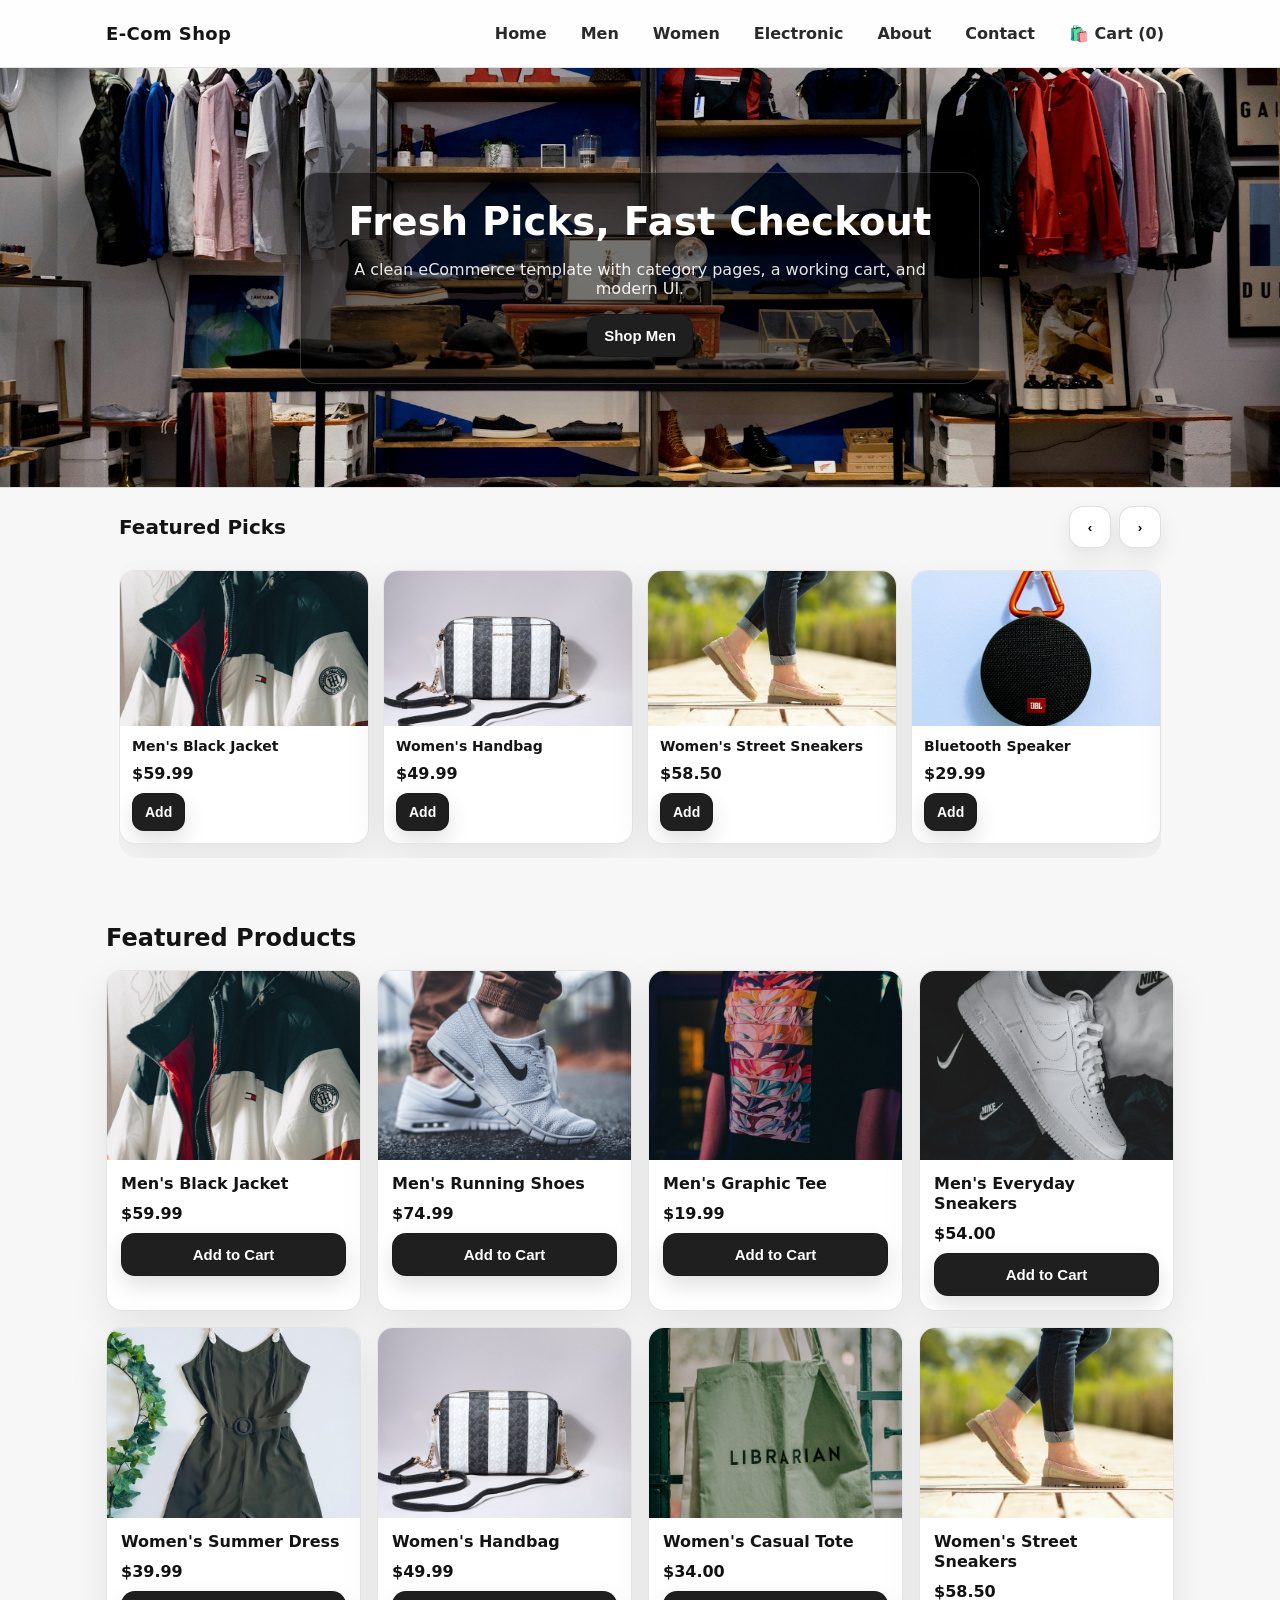
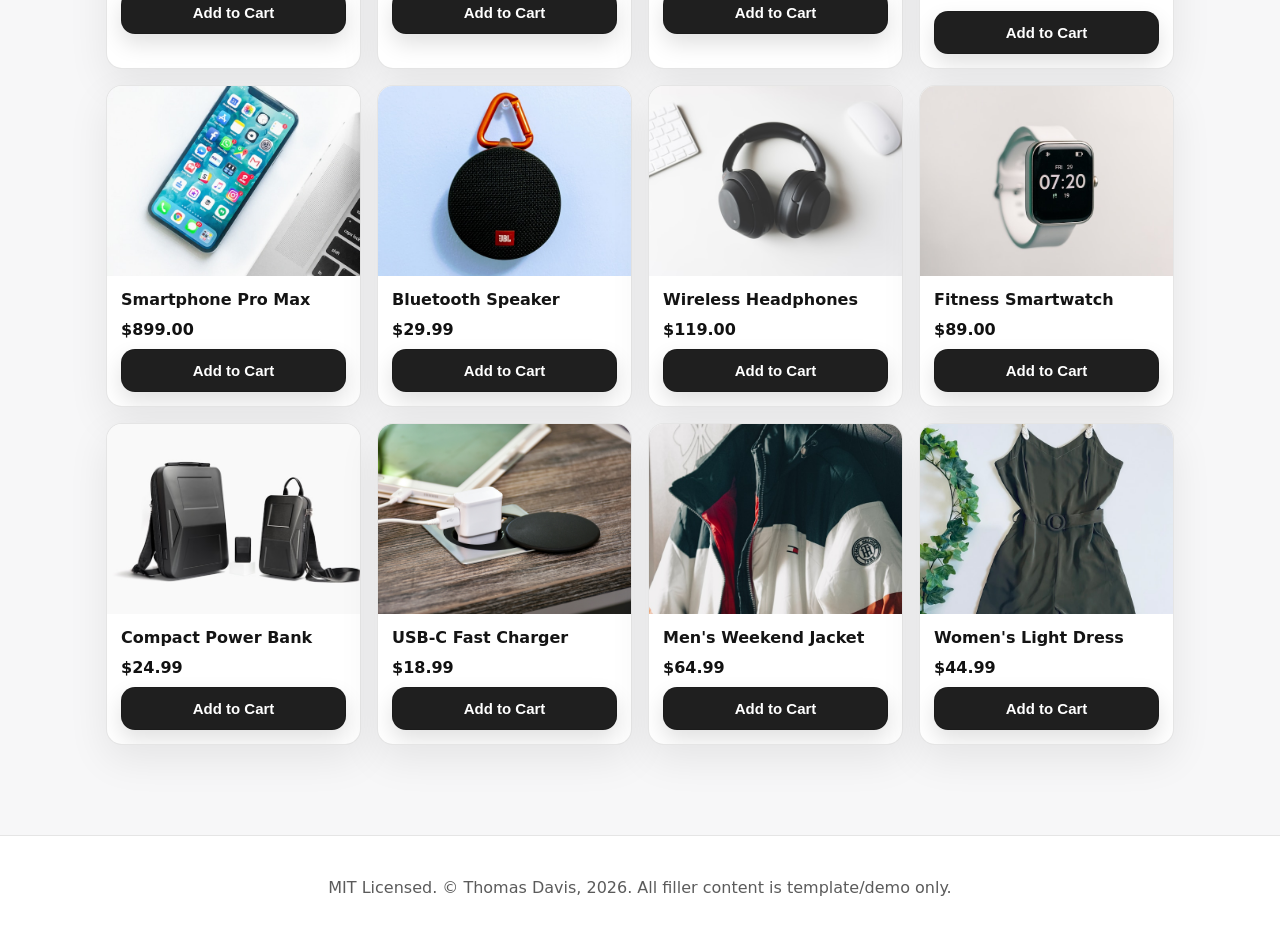
==== app/index.html @ df1555ee "feat: import ecommerce storefront application" ====
<!DOCTYPE html>
<html lang="en">
<head>
  <meta charset="UTF-8" />
  <meta name="viewport" content="width=device-width, initial-scale=1.0" />

  <meta name="asset-base" content="." />

  <title>E-Com Shop</title>

  <link rel="stylesheet" href="css/style.css" />
  <link rel="stylesheet" href="https://cdnjs.cloudflare.com/ajax/libs/animate.css/4.1.1/animate.min.css" />
</head>

<body>
  <header>
    <div class="header-inner">
      <!-- Logo section -->
      <div class="logo">
        <a href="index.html"><strong>E-Com Shop</strong></a>
      </div>

      <!-- Menu & Pages -->
      <button id="nav-toggle" class="nav-toggle" aria-expanded="false" aria-controls="site-nav">
        ☰ Menu
      </button>

      <nav id="site-nav">
        <a href="index.html">Home</a>
        <a href="pages/men.html">Men</a>
        <a href="pages/women.html">Women</a>
        <a href="pages/electronic.html">Electronic</a>
        <a href="pages/about.html">About</a>
        <a href="pages/contact.html">Contact</a>
        <a href="pages/cart.html">🛍️ Cart (<span id="cart-count">0</span>)</a>
      </nav>
    </div>
  </header>

  <!-- Hero Carousel -->
  <section class="hero-carousel">
    <div class="carousel-slide active" style="background-image: url('images/slide1.jpg');">
      <div class="carousel-content animate__animated animate__fadeIn">
        <h1>Fresh Picks, Fast Checkout</h1>
        <p class="muted" style="color:#fff; opacity:.9;">
          A clean eCommerce template with category pages, a working cart, and modern UI.
        </p>
        <button class="btn">Shop Men</button>
      </div>
    </div>

    <div class="carousel-slide" style="background-image: url('images/slide2.jpg');">
      <div class="carousel-content">
        <h1>Modern Styles</h1>
        <p class="muted" style="color:#fff; opacity:.9;">
          Browse curated Women’s items with a smooth product grid.
        </p>
        <button class="btn">Shop Women</button>
      </div>
    </div>

    <div class="carousel-slide" style="background-image: url('images/slide3.jpg');">
      <div class="carousel-content">
        <h1>Electronics That Pop</h1>
        <p class="muted" style="color:#fff; opacity:.9;">
          Phones, speakers, headphones, and more.
        </p>
        <button class="btn">Shop Electronics</button>
      </div>
    </div>
  </section>

  <!-- Featured Picks Carousel -->
  <section class="mini-carousel-section">
  <div class="mini-carousel-head">
    <h2 class="mini-carousel-title">Featured Picks</h2>
    <div class="mini-carousel-controls">
      <button class="mini-btn" type="button" id="mini-prev" aria-label="Previous">‹</button>
      <button class="mini-btn" type="button" id="mini-next" aria-label="Next">›</button>
    </div>
  </div>

  <div class="mini-carousel" id="mini-carousel" tabindex="0" aria-label="Featured items carousel"></div>
</section>

<!-- Main products -->
  <main>
    <section class="hot-deals">
      <h2 class="animate__animated animate__fadeInUp">Featured Products</h2>
      <div id="product-list" class="products"></div>
    </section>
  </main>

<!-- Footer section change to what ever you want -->
  <footer>
    <p>MIT Licensed. © Thomas Davis, 2026. All filler content is template/demo only.</p>
  </footer>

  <script src="js/animations.js"></script>
  <script src="js/main.js"></script>
</body>
</html>
---- app/css/style.css ----
/* ===============================
   E-Com Shop - style.css (2026)
   MIT Licensed. © Thomas Davis
================================ */

:root{
  --bg: #f7f7f8;
  --surface: #ffffff;
  --text: #141414;
  --muted: #5b5b5b;
  --border: rgba(0,0,0,.10);
  --shadow: 0 10px 30px rgba(0,0,0,.10);

  --brand: #ff8a00;
  --brand2: #ffb300;

  --radius: 16px;
  --radius-sm: 12px;

  --max: 1100px;
}

*{ box-sizing: border-box; }
html, body { height: 100%; }

body{
  margin: 0;
  font-family: ui-sans-serif, system-ui, -apple-system, "Segoe UI", Roboto, Arial, sans-serif;
  background: var(--bg);
  color: var(--text);
  scroll-behavior: smooth;
}

a{ color: inherit; text-decoration: none; }
img{ display:block; max-width: 100%; }

.muted{ color: var(--muted); }

/* ===============================
   Header / Nav
================================ */
header{
  position: sticky;
  top: 0;
  z-index: 1000;
  background: rgba(255,255,255,.85);
  backdrop-filter: blur(10px);
  border-bottom: 1px solid var(--border);
}

.header-inner{
  max-width: var(--max);
  margin: 0 auto;
  padding: 14px 16px;
  display: flex;
  align-items: center;
  justify-content: space-between;
  gap: 14px;
}

.logo{
  display: flex;
  align-items: center;
  gap: 10px;
  font-weight: 800;
  letter-spacing: .4px;
  font-size: 18px;
  cursor: pointer;
}

.logo:hover{
  opacity: .85;
}

nav{
  display: flex;
  align-items: center;
  gap: 14px;
}

nav a{
  position: relative;
  font-weight: 700;
  color: #2a2a2a;
  padding: 10px 10px;
  border-radius: 10px;
}

nav a:hover{
  background: rgba(0,0,0,.05);
}

#cart-count{
  font-weight: 900;
}

#cart-count.pulse{
  animation: pulse 250ms ease;
}

@keyframes pulse{
  from { transform: scale(1); }
  to { transform: scale(1.2); }
}

.nav-toggle{
  display: none;
  border: 1px solid var(--border);
  background: var(--surface);
  padding: 10px 12px;
  border-radius: 12px;
  cursor: pointer;
  font-weight: 800;
}

/* Mobile nav */
@media (max-width: 860px){
  .nav-toggle{ display: inline-flex; align-items:center; gap:8px; }
  nav{
    position: fixed;
    inset: 64px 12px auto 12px;
    display: none;
    flex-direction: column;
    align-items: stretch;
    background: var(--surface);
    border: 1px solid var(--border);
    border-radius: 16px;
    padding: 10px;
    box-shadow: var(--shadow);
  }
  nav.open{ display:flex; }
  nav a{ padding: 12px 12px; }
}

/* ===============================
   Buttons
================================ */
.btn{
  appearance: none;
  border: 1px solid rgba(0,0,0,.12);
  background: #1f1f1f;
  color: #fff;
  padding: 12px 16px;
  font-size: 15px;
  border-radius: 14px;
  cursor: pointer;
  font-weight: 800;
  transition: transform .15s ease, box-shadow .15s ease, background .15s ease;
  box-shadow: 0 10px 22px rgba(0,0,0,.12);
}

.btn:hover{
  background: #4d4d4d;
  border-color: rgba(255, 217, 0, 0.6);
  color: #fff;
  transform: translateY(-1px);
  box-shadow: 0 14px 28px rgba(0,0,0,.16);
}

.btn:active{
  transform: translateY(0);
  box-shadow: 0 8px 16px rgba(0,0,0,.14);
}

.btn:disabled{
  opacity: .6;
  cursor: not-allowed;
  box-shadow: none;
}

.btn-secondary{
  background: var(--surface);
  color: var(--text);
}

.btn-secondary:hover{
  background: rgba(0,0,0,.05);
}

/* ===============================
   Hero Carousel
================================ */
.hero-carousel{
  position: relative;
  height: 420px;
  overflow: hidden;
  border-bottom: 1px solid var(--border);
}

.carousel-slide{
  position: absolute;
  inset: 0;
  background-size: cover;
  background-position: center;
  opacity: 0;
  transition: opacity .55s ease;
  display: grid;
  place-items: center;
}

.carousel-slide.active{
  opacity: 1;
}

.carousel-content{
  width: min(680px, calc(100% - 24px));
  background: rgba(0,0,0,.55);
  border: 1px solid rgba(255,255,255,.18);
  color: #fff;
  padding: 26px;
  border-radius: 18px;
  text-align: center;
  box-shadow: 0 20px 60px rgba(0,0,0,.25);
}

.carousel-content h1{
  margin: 0 0 12px;
  font-size: clamp(26px, 3vw, 40px);
  letter-spacing: .2px;
}

/* ===============================
   Mini Item Carousel (clean)
================================ */
:root{
  --mini-card: 250px;
  --mini-gap: 14px;
  --mini-visible: 4;
}

/* This keeps the section aligned with the rest of the page */
.mini-carousel-section{
  margin: 18px auto 26px;
  max-width: var(--max);
  padding: 0 16px;
}

/* This centers the "Featured Picks" row to the SAME width as the carousel */
.mini-carousel-head{
  display: flex;
  align-items: center;
  justify-content: space-between;
  gap: 12px;

  width: calc((var(--mini-card) * var(--mini-visible)) + (var(--mini-gap) * (var(--mini-visible) - 1)));
  max-width: 100%;
  margin: 0 auto 12px;
}

.mini-carousel-title{
  margin: 0;
  font-size: 20px;
}

.mini-carousel-controls{
  display: flex;
  gap: 8px;
}

/* Buttons stay “attached” to the carousel width */
.mini-btn{
  width: 42px;
  height: 42px;
  border-radius: 14px;
  border: 1px solid rgba(0,0,0,.12);
  background: #fff;
  font-weight: 900;
  cursor: pointer;
  box-shadow: 0 10px 22px rgba(0,0,0,.08);
  transition: transform .15s ease, box-shadow .15s ease, background .15s ease;
}

.mini-btn:hover{
  background: rgba(0,0,0,.04);
  transform: translateY(-1px);
  box-shadow: 0 14px 28px rgba(0,0,0,.12);
}

/* The carousel viewport: shows 4 cards, but can scroll for 7+ */
.mini-carousel{
  display: grid;
  grid-auto-flow: column;
  grid-auto-columns: var(--mini-card);
  gap: var(--mini-gap);

  width: calc((var(--mini-card) * var(--mini-visible)) + (var(--mini-gap) * (var(--mini-visible) - 1)));
  max-width: 100%;
  margin: 0 auto;

  overflow-x: auto;
  scroll-snap-type: x mandatory;
  scroll-behavior: smooth;
  -webkit-overflow-scrolling: touch;

  padding: 10px 4px 14px;
  border-radius: 18px;

  /* Hide scrollbar (optional but cleaner) */
  scrollbar-width: none;              /* Firefox */
}
.mini-carousel::-webkit-scrollbar{    /* Chrome/Safari */
  display: none;
}

/* Card styles */
.mini-card{
  scroll-snap-align: start;
  background: #fff;
  border: 1px solid rgba(0,0,0,.10);
  border-radius: 16px;
  overflow: hidden;
  box-shadow: 0 14px 40px rgba(0,0,0,.08);
  display: grid;
  grid-template-rows: auto 1fr;
}

.mini-card img{
  width: 100%;
  aspect-ratio: 16 / 10;
  object-fit: cover;
  background: #f2f2f2;
}

.mini-body{
  padding: 12px;
  display: grid;
  gap: 8px;
}

.mini-name{
  margin: 0;
  font-size: 14px;
  line-height: 1.25;
  font-weight: 900;
}

.mini-price{
  margin: 0;
  font-weight: 900;
}

.mini-actions{
  display: flex;
  gap: 10px;
  align-items: center;
  margin-top: 2px;
}

.mini-actions .btn{
  padding: 10px 12px;
  border-radius: 12px;
  font-size: 14px;
}

/* Responsive behavior */
@media (max-width: 1100px){
  :root{ --mini-visible: 3; }
}

@media (max-width: 860px){
  :root{ --mini-visible: 2; }
}

@media (max-width: 720px){
  .mini-carousel-controls{ display:none; }
  :root{ --mini-visible: 1; }
  :root{ --mini-card: 240px; }
}


/* ===============================
   Sections / Layout
================================ */
main{
  max-width: var(--max);
  margin: 0 auto;
  padding: 26px 16px 60px;
}

.hot-deals{
  background: transparent;
  padding: 0;
}

.hot-deals h2{
  margin: 14px 0 18px;
  font-size: 24px;
}

/* ===============================
   Product grid (fix misalignment)
================================ */
.products{
  display: grid;
  grid-template-columns: repeat(auto-fill, minmax(230px, 1fr));
  gap: 16px;
  align-items: stretch;
}

.card{
  background: var(--surface);
  border: 1px solid var(--border);
  border-radius: var(--radius);
  box-shadow: 0 14px 40px rgba(0,0,0,.08);
}

.product{
  overflow: hidden;
  display: grid;
  grid-template-rows: auto 1fr;
}

.product-media{
  background: #f2f2f2;
}

.product img{
  width: 100%;
  aspect-ratio: 4 / 3;
  object-fit: cover;
}

.product-body{
  padding: 14px;
  display: grid;
  gap: 10px;
  align-content: start;
}

.product-title{
  margin: 0;
  font-size: 16px;
  line-height: 1.25;
}

.product-price{
  margin: 0;
  font-weight: 900;
  color: #111;
}

.product:hover{
  transform: translateY(-2px);
  transition: transform .15s ease;
}

/* ===============================
   Toast Notifications
================================ */
.toast-wrap{
  position: fixed;
  right: 16px;
  bottom: 16px;
  display: grid;
  gap: 10px;
  z-index: 2000;
  pointer-events: none;
}

.toast{
  pointer-events: auto;
  background: rgba(0,0,0,.88);
  color: #fff;
  border: 1px solid rgba(255,255,255,.12);
  border-radius: 14px;
  padding: 12px 14px;
  box-shadow: 0 18px 50px rgba(0,0,0,.22);
  display: flex;
  align-items: center;
  gap: 10px;
  min-width: 240px;
  max-width: min(420px, calc(100vw - 32px));
  transform: translateY(12px);
  opacity: 0;
  animation: toastIn .22s ease forwards;
}

.toast .toast-icon{
  font-size: 18px;
  line-height: 1;
}

.toast .toast-text{
  display: grid;
  gap: 2px;
  font-weight: 800;
}

.toast .toast-sub{
  font-weight: 600;
  opacity: .85;
  font-size: 13px;
}

.toast .toast-actions{
  margin-left: auto;
  display: flex;
  gap: 8px;
}

.toast .toast-link{
  pointer-events: auto;
  background: rgba(255,255,255,.12);
  border: 1px solid rgba(255,255,255,.14);
  color: #fff;
  padding: 8px 10px;
  border-radius: 12px;
  font-weight: 900;
  cursor: pointer;
}

.toast .toast-link:hover{
  background: rgba(255,255,255,.18);
}

.toast.out{
  animation: toastOut .22s ease forwards;
}

@keyframes toastIn{
  to { transform: translateY(0); opacity: 1; }
}

@keyframes toastOut{
  to { transform: translateY(10px); opacity: 0; }
}

@media (max-width: 520px){
  .toast-wrap{ left: 12px; right: 12px; bottom: 12px; }
  .toast{ min-width: unset; width: 100%; }
}

/* ===============================
   Footer
================================ */
footer{
  margin-top: 30px;
  border-top: 1px solid var(--border);
  background: var(--surface);
  color: var(--muted);
  text-align: center;
  padding: 26px 12px;
}
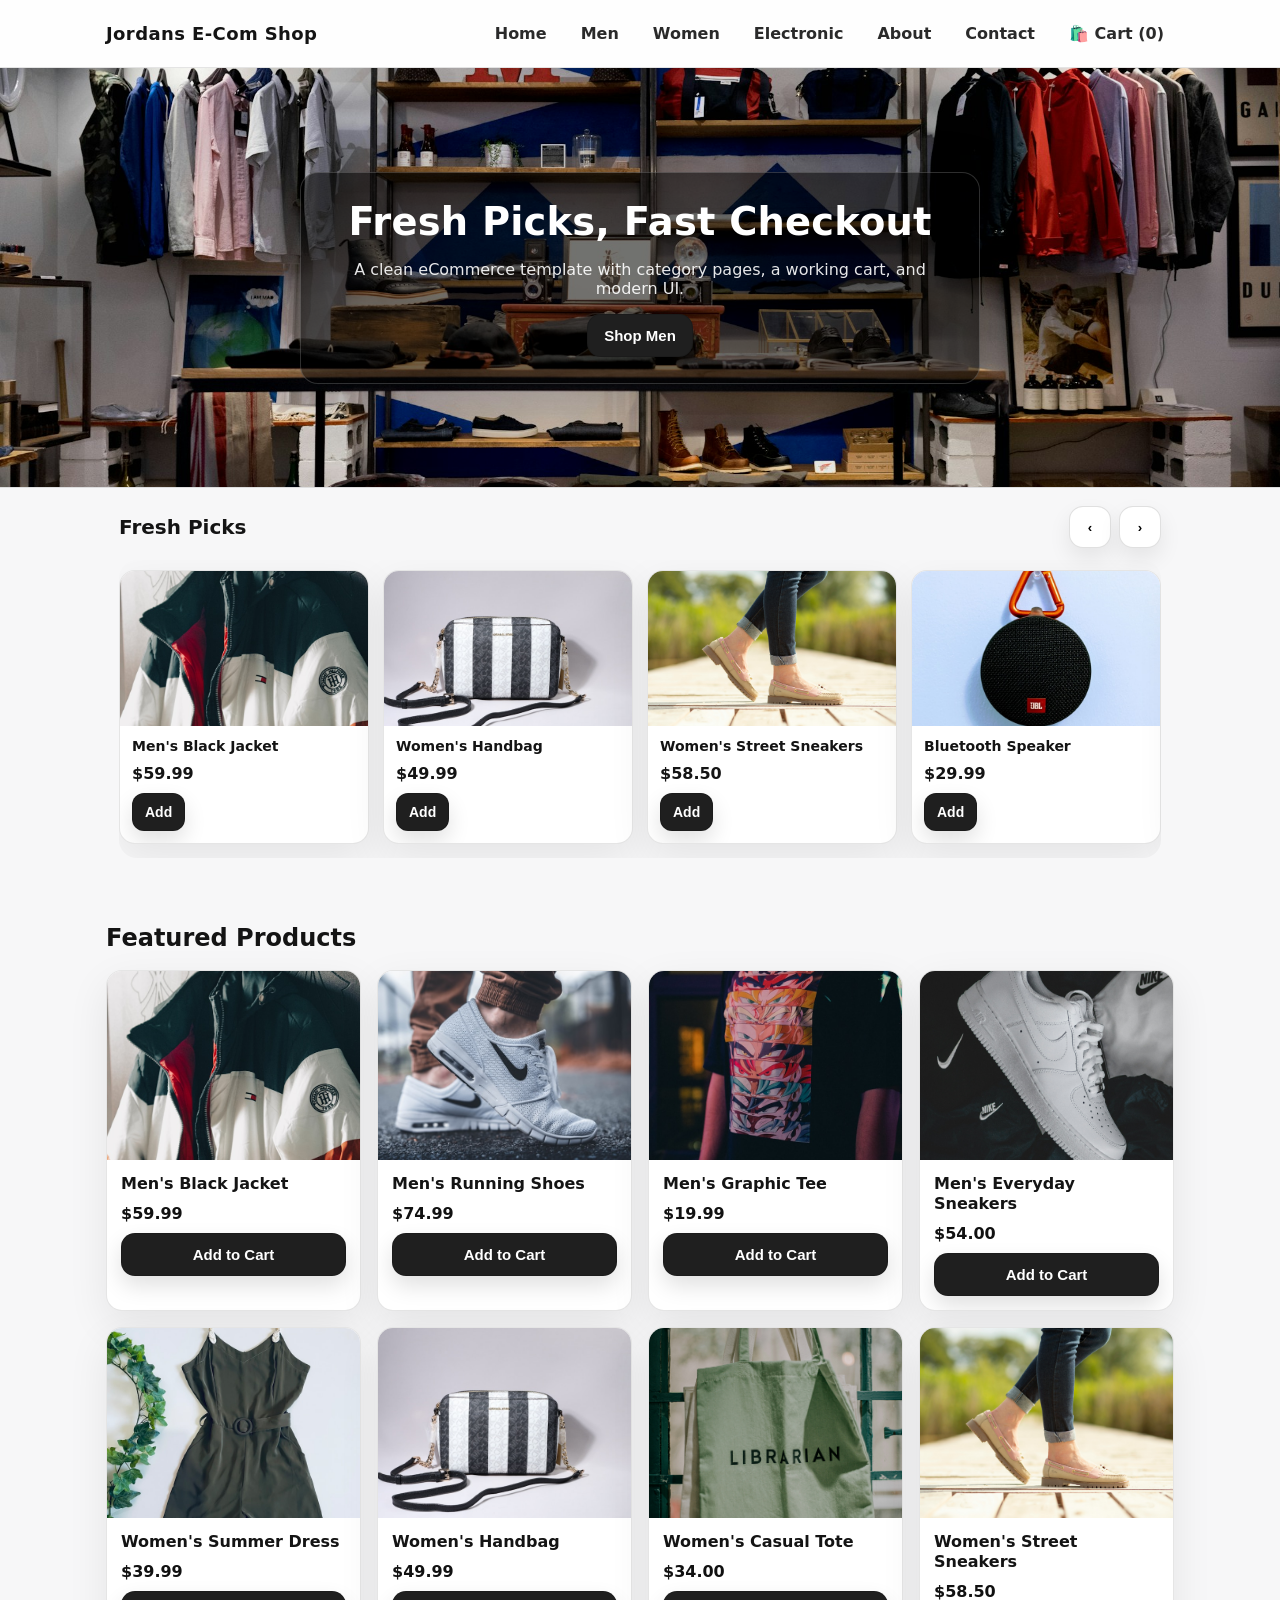
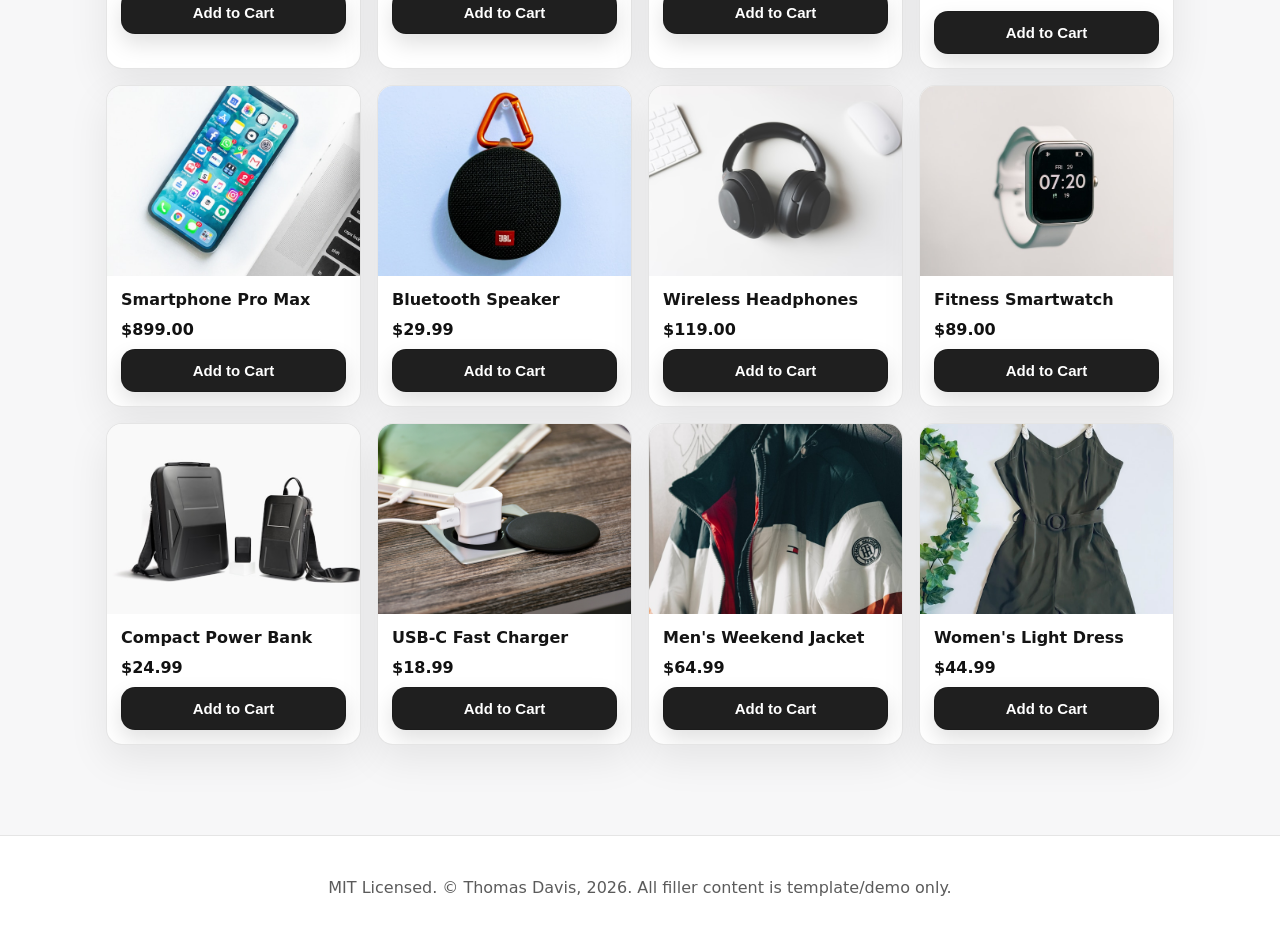
==== commit 1aee9b7a: "update storefront for v2 release" ====
--- a/app/index.html
+++ b/app/index.html
@@ -6,7 +6,7 @@
 
   <meta name="asset-base" content="." />
 
-  <title>E-Com Shop</title>
+  <title>Jordans E-com Shop</title>
 
   <link rel="stylesheet" href="css/style.css" />
   <link rel="stylesheet" href="https://cdnjs.cloudflare.com/ajax/libs/animate.css/4.1.1/animate.min.css" />
@@ -17,7 +17,7 @@
     <div class="header-inner">
       <!-- Logo section -->
       <div class="logo">
-        <a href="index.html"><strong>E-Com Shop</strong></a>
+        <a href="index.html"><strong>Jordans E-Com Shop</strong></a>
       </div>
 
       <!-- Menu & Pages -->
@@ -73,7 +73,7 @@
   <!-- Featured Picks Carousel -->
   <section class="mini-carousel-section">
   <div class="mini-carousel-head">
-    <h2 class="mini-carousel-title">Featured Picks</h2>
+    <h2 class="mini-carousel-title">Fresh Picks</h2>
     <div class="mini-carousel-controls">
       <button class="mini-btn" type="button" id="mini-prev" aria-label="Previous">‹</button>
       <button class="mini-btn" type="button" id="mini-next" aria-label="Next">›</button>
